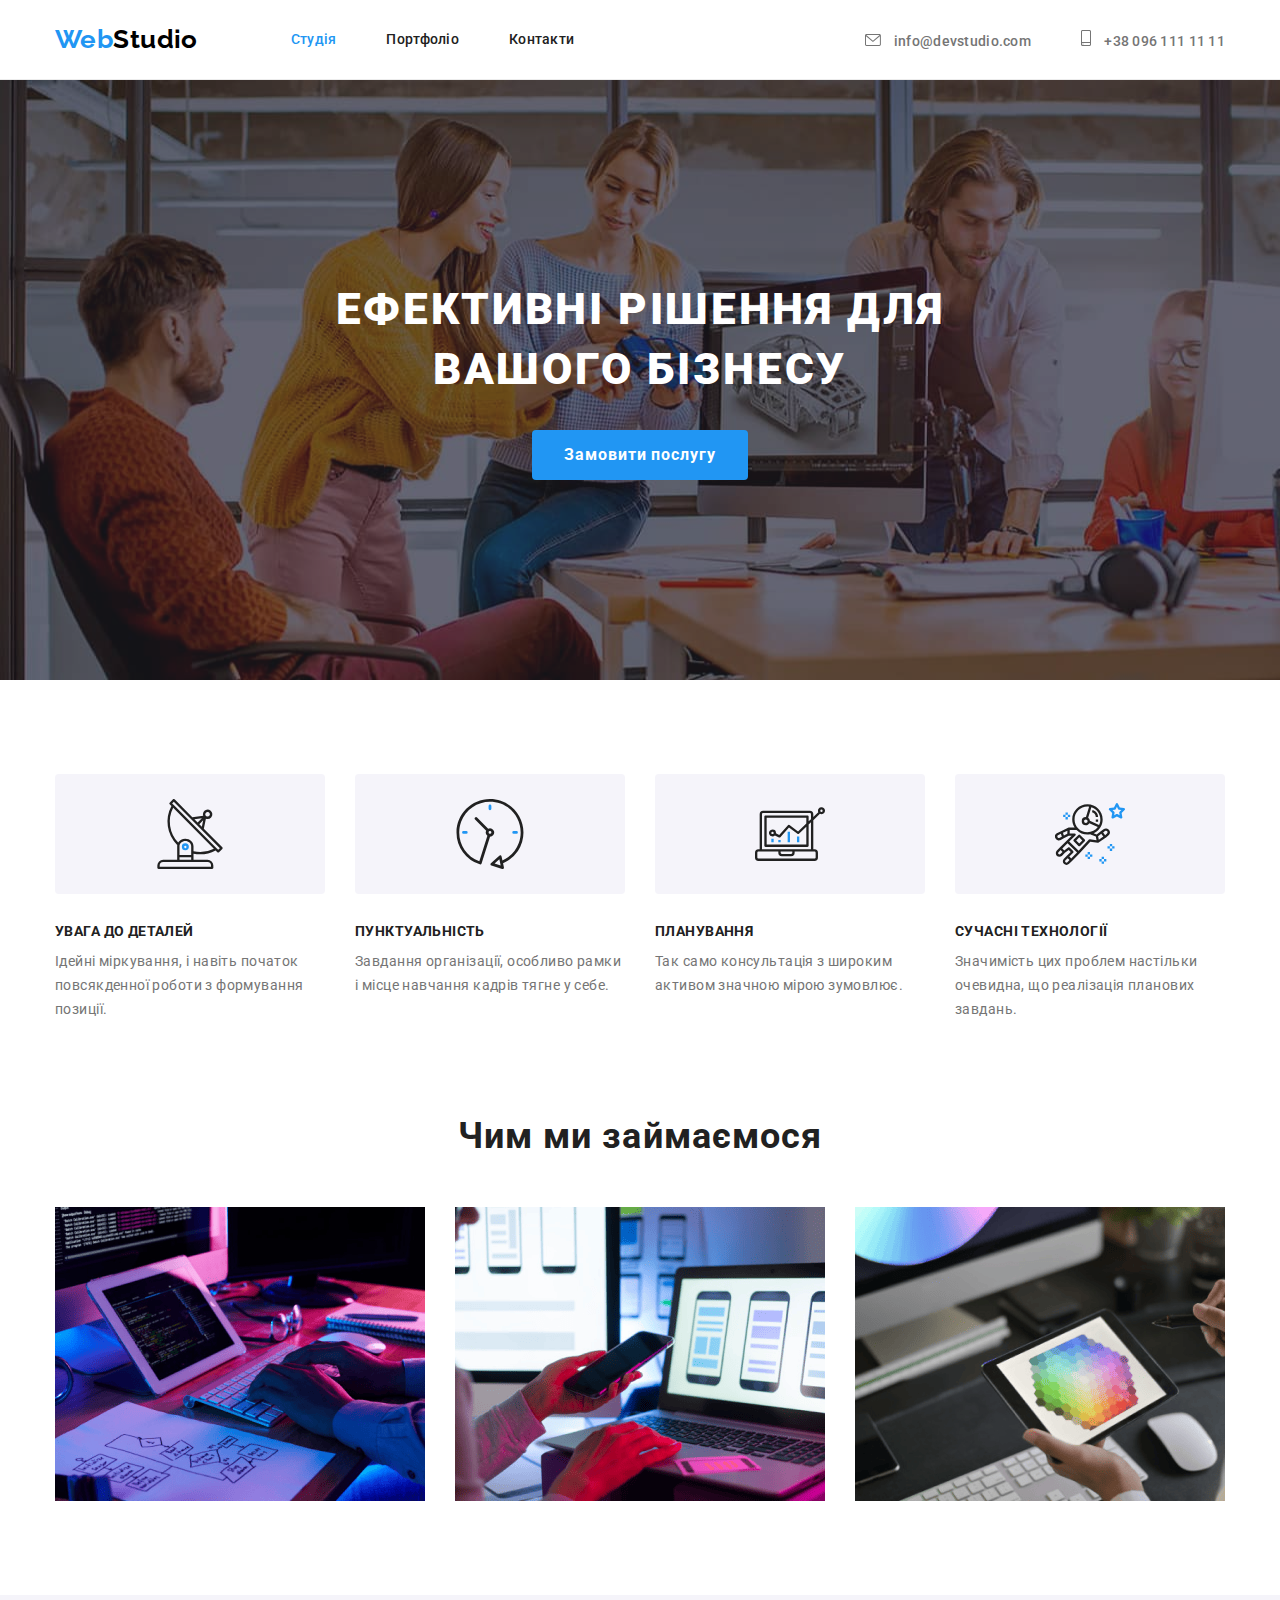
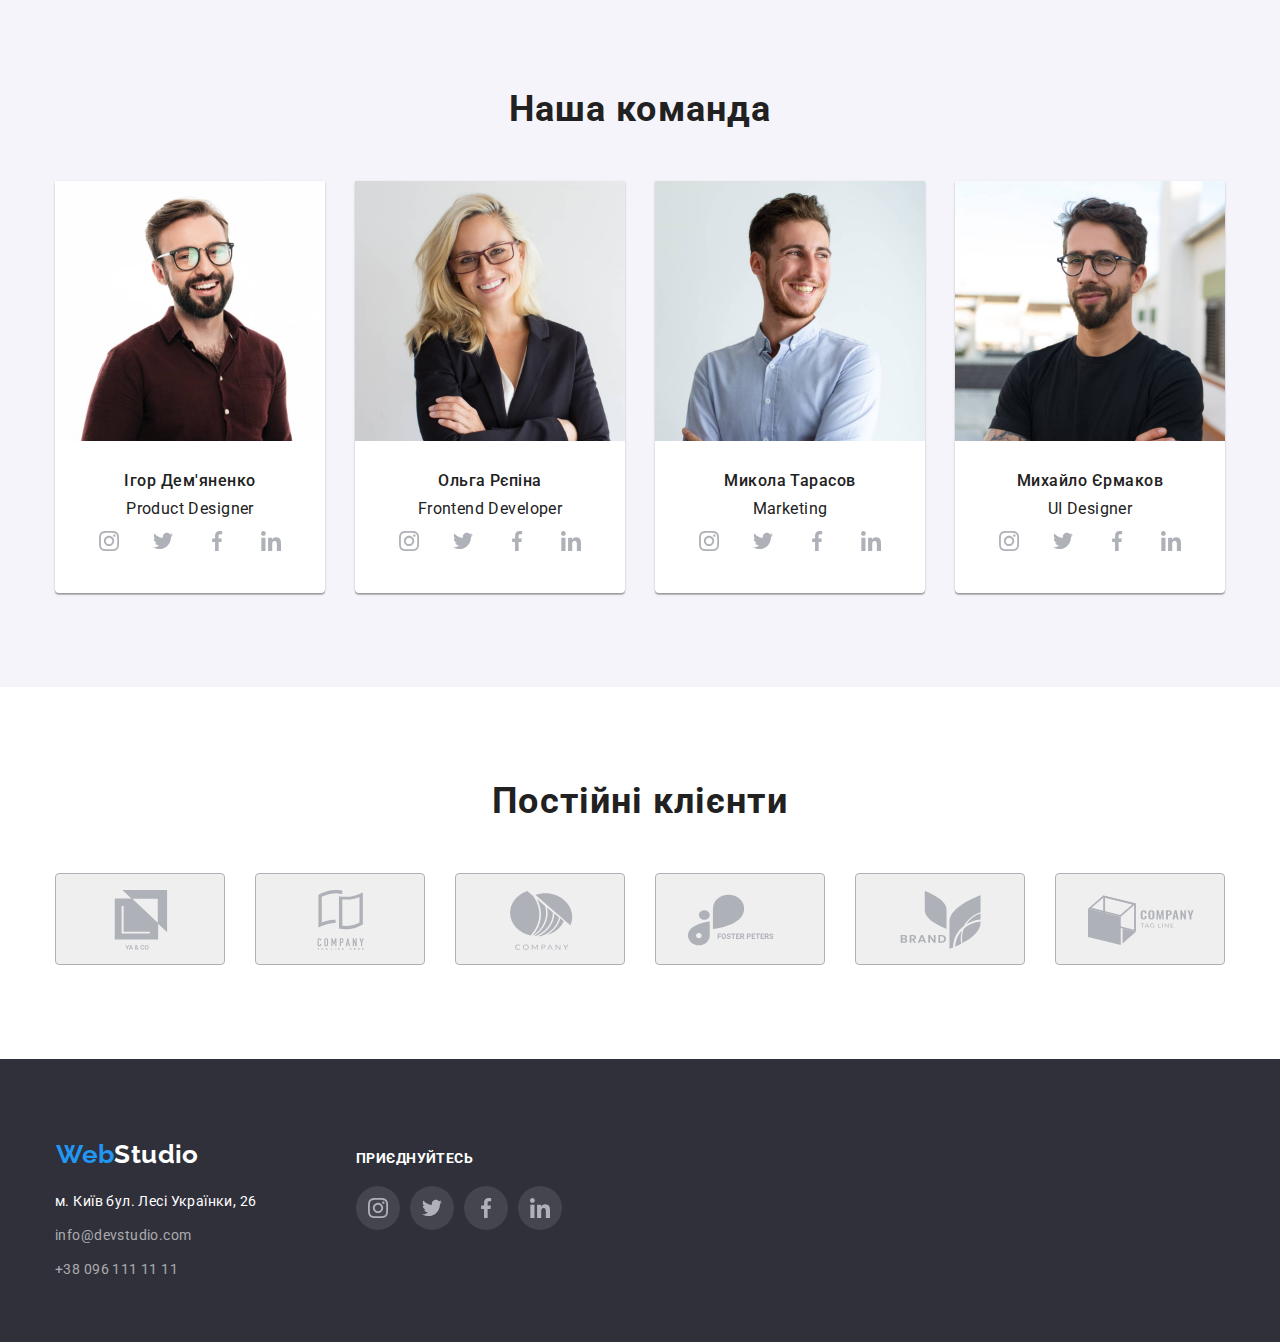
==== index.html @ a65ffd53 "gotovo)" ====
<!DOCTYPE html>
<html lang="uk">
  <head>
    <meta charset="UTF-8" />
    <meta http-equiv="X-UA-Compatible" content="IE=edge" />
    <meta name="viewport" content="width=device-width, initial-scale=1.0" />
    <title>WebStudio</title>
    <link
      rel="stylesheet"
      href="https://cdn.jsdelivr.net/npm/modern-normalize@1.1.0/modern-normalize.css"
    />
    <link rel="preconnect" href="https://fonts.googleapis.com" />
    <link rel="preconnect" href="https://fonts.gstatic.com" crossorigin />
    <link
      href="https://fonts.googleapis.com/css2?family=Raleway:wght@700&family=Roboto:wght@400;500;700;900&display=swap"
      rel="stylesheet"
    />
    <link type="text/css" rel="stylesheet" href="./css/style.css" />
  </head>

  <body>
   
    <header class="header">
<div class="container div-head">
      <nav class="site-nav">
        <a class="logo-head link" href="/index.html"
          ><span class="blue-logo">Web</span>Studio</a
        >
        <ul class="list  head-menu">
          <li class="menu"><a class="site-nav__link current" href="./index.html">Студія</a></li>
          <li class="menu">
            <a class="site-nav__link" href="./portfolio.html">Портфолiо</a>
          </li>
          <li class="menu"><a class="site-nav__link" href="">Контакти</a></li>
        </ul>
         </nav>
        <ul class="list nav-contact">
          <li class="contacts">
            <a class="head-contact" href="mailto:info@devstudio.com"
              > <svg width="16" height="12" class="envelope">
                <use href="./images/symbol-defs.svg#icon-envelope"></use>
              </svg> info@devstudio.com</a
            >
          </li>
          <li class="contacts">
            <a class="head-contact" href="tel:+380961111111"
              > <svg width="10" height="16" class="smartphone">
                <use href="./images/symbol-defs.svg#icon-smartphone"></use>
              </svg> +38 096 111 11 11</a
            >
          </li>
        </ul>
     
      </div>
    </header>
    
    <main>
      <section class="promo">

        <div class="container">
          
        <h1 class="promo-name">
          Ефективні рішення для <br />
          вашого бізнесу
        </h1>
        <button class="promo-button" type="button">Замовити послугу</button>
      </div>

      </section>
      <section class="skills section">
        <div class="container">
        <h2 class="title none-display">Наші переваги</h2>
        <ul class="list skills-item">
          <li class="list-skills icon-antenna">
            
            <h3 class="title skls-ttl">Увага до деталей</h3>
            <p class="skills-txt">
              Ідейні міркування, і навіть початок повсякденної роботи з
              формування позиції.
            </p>
          </li>
          <li class="list-skills icon-clock">
            
            <h3 class="title skls-ttl">Пунктуальність</h3>
            <p class="skills-txt">
              Завдання організації, особливо рамки і місце навчання кадрів тягне
              у себе.
            </p>
          </li>
          <li class="list-skills icon-diagram">
            
            <h3 class="title skls-ttl">Планування</h3>
            <p class="skills-txt">
              Так само консультація з широким активом значною мірою зумовлює.
            </p>
          </li>
          <li class="list-skills icon-astronaut">
            
            <h3 class="title skls-ttl">Сучасні технології</h3>
            <p class="skills-txt">
              Значимість цих проблем настільки очевидна, що реалізація планових
              завдань.
            </p>
          </li>
        </ul>
        </div>
      </section>
      <section class="work  section">
        <div class="container">
        <h2 class="subtitle work-title">Чим ми займаємося</h2>
        <ul class="list work-item">
          <li class="work-img">
            <img
              src="./images/img1.jpg"
              alt="Розмітка коду"
              width="370"
              height="294"
            />
          </li>
          <li class="work-img">
            <img
              src="./images/img2.jpg"
              alt="Дизайн сторінки"
              width="370"
              height="294"
            />
          </li>
          <li class="work-img">
            <img
              src="./images/img3.jpg"
              alt="Візуальне наповненя"
              width="370"
              height="294"
            />
          </li>
        </ul>
        </div>
      </section>
   

    <section class="team  section">
      <div class="container">
      <h2 class="subtitle team-title">Наша команда</h2>
      <ul class="list team-item">
        <li class="team-img">
          <img
            src="./images/photo1.jpg"
            alt="Фото Ігор Дем'яненко"
            width="270"
            height="260"
          />
          <div class="team-title-orient">
          <h3 class="our-team">Ігор Дем'яненко</h3>
          <p lang="en">Product Designer</p>
          <ul class="list social">
            <li class="icon-social">
               <a href="">
              <svg class="social-logo">
              <use href="./images/symbol-defs.svg#icon-instagram"></use>
              </svg></a>
            </li>
            <li class="icon-social">
               <a href="">
              <svg class="social-logo">
                <use href="./images/symbol-defs.svg#icon-twitter"></use>
              </svg></a>
            </li>
            <li class="icon-social">
               <a href="">
              <svg class="social-logo">
                <use href="./images/symbol-defs.svg#icon-facebook"></use>
              </svg></a>
            </li>
            <li class="icon-social">
               <a href="">
              <svg class="social-logo">
                <use href="./images/symbol-defs.svg#icon-linkedin"></use>
              </svg></a>
            </li>
          </ul>
          </div>
          
        </li>
        <li class="team-img">
          <img
            src="./images/photo2.jpg"
            alt="Фото Ольга Рєпіна"
            width="270"
            height="260"
          />
          <div class="team-title-orient">
          <h3 class="our-team">Ольга Рєпіна</h3>
          <p lang="en">Frontend Developer</p>
          <ul class="list social">
            <li class="icon-social">
               <a href="">
              <svg class="social-logo">
              <use href="./images/symbol-defs.svg#icon-instagram"></use>
              </svg></a>
            </li>
            <li class="icon-social">
               <a href="">
              <svg class="social-logo">
                <use href="./images/symbol-defs.svg#icon-twitter"></use>
              </svg></a>
            </li>
            <li class="icon-social">
               <a href="">
              <svg class="social-logo">
                <use href="./images/symbol-defs.svg#icon-facebook"></use>
              </svg></a>
            </li>
            <li class="icon-social">
               <a href="">
              <svg class="social-logo">
                <use href="./images/symbol-defs.svg#icon-linkedin"></use>
              </svg></a>
            </li>
          </ul>
          </div>
        </li>
        <li class="team-img">
          <img
            src="./images/photo3.jpg"
            alt="Фото Микола Тарасов"
            width="270"
            height="260"
          />
          <div class="team-title-orient">
          <h3 class="our-team">Микола Тарасов</h3>
          <p lang="en">Marketing</p>
          <ul class="list social">
            <li class="icon-social">
              <a href="">
              <svg class="social-logo">
              <use href="./images/symbol-defs.svg#icon-instagram"></use>
            
              </svg>
              </a>
            </li>
            <li class="icon-social">
              <a href="">
              <svg class="social-logo">
                <use href="./images/symbol-defs.svg#icon-twitter"></use>
              </svg>
              </a>
            </li>
            <li class="icon-social">
              <a href="">
              <svg class="social-logo">
                <use href="./images/symbol-defs.svg#icon-facebook"></use>
              </svg>
              </a>
            </li>
            <li class="icon-social">
              <a href="">
              <svg class="social-logo">
                <use href="./images/symbol-defs.svg#icon-linkedin"></use>
              </svg>
              </a>
            </li>
          </ul>
          </div>
        </li>
        <li class="team-img">
          <img
            src="./images/photo4.jpg"
            alt="Фото Михайло Єрмаков"
            width="270"
            height="260"
          />
          <div class="team-title-orient">
          <h3 class="our-team">Михайло Єрмаков</h3>
          <p lang="en">UI Designer</p>
          <ul class="list social">
            <li class="icon-social">
               <a href="">
              <svg class="social-logo">
              <use href="./images/symbol-defs.svg#icon-instagram"></use>
              </svg></a>
            </li>
            <li class="icon-social">
               <a href="">
              <svg class="social-logo">
                <use href="./images/symbol-defs.svg#icon-twitter"></use>
              </svg></a>
            </li>
            <li class="icon-social">
               <a href="">
              <svg class="social-logo">
                <use href="./images/symbol-defs.svg#icon-facebook"></use>
              </svg>
            </li>
            <li class="icon-social">
               <a href="">
              <svg class="social-logo">
                <use href="./images/symbol-defs.svg#icon-linkedin"></use>
              </svg>
              </a>
            </li>
          </ul>
          </div>
        </li>
      </ul>
      </div>
       </section>
       <section class="section clients">
        <div class="container">
        <h2 class="subtitle team-title">Постійні клієнти</h2>
      <ul class="list clients-list">
        
        <li class="item"> 
          <a href="" class="link link-clients">
          <button class="button-clients">
            <svg class="button-icon" width="41px" height="46px">
              <use href="./images/symbol-defs.svg#icon-Union">

              </svg>
            </button>
          </use>
          </a>
        </li>
        <li class="item"> 
          <a href="" class="link link-clients">
          <button class="button-clients">
            <svg class="button-icon"> 
               <use href="./images/symbol-defs.svg#icon-company">

               </svg>
              </button>
            </use>
            </a>
          </li>
        <li class="item"> 
          <a href="" class="link link-clients">
          <button class="button-clients">
            <svg class="button-icon"> 
               <use href="./images/symbol-defs.svg#icon-company3">

               </svg>
              </button>
            </use>
            </a>
          </li>
        <li class="item"> 
          <a href="" class="link link-clients">
          <button class="button-clients">
            <svg class="button-icon"> 
               <use href="./images/symbol-defs.svg#icon-foster">

               </svg>
              </button>
            </use>
            </a>
          </li>
        <li class="item"> 
          <a href="" class="link link-clients">
          <button class="button-clients">
            <svg class="button-icon">  
              <use href="./images/symbol-defs.svg#icon-brand">

              </svg>
            </button>
          </use>
          </a>
        </li>
        <li class="item"> 
          <a href="" class="link link-clients">
           <button class="button-clients">
            <svg class="button-icon">
              <use href="./images/symbol-defs.svg#icon-tegline">

              </svg>
            </button>
          </use>
          </a>
        </li>
      </ul>
      </div>
      </section>
      
   
    </main>
    <footer class="foot">
      <div class="container">
      
      <address class="address">
        <a class="logo-foot link" href="/index.html"
        ><span class="blue-logo">Web</span>Studio</a
      >
        <ul class="list address-list">
          <li class="address-item">
            <a
              class="map link"
              href="https://goo.gl/maps/8eCghQY2oybn2GDY6"
              target="_blank"
              rel="noopener noreferrer nofollow"
              >м. Київ бул. Лесі Українки, 26
            </a>
          </li>
          <li class="address-item">
            <a class="foot-contact link" href="mailto:info@devstudio.com"
              >info@devstudio.com</a
            >
          </li>
          <li class="address-item">
            <a class="foot-contact link" href="tel:+380961111111"
              >+38 096 111 11 11</a
            >
          </li>
        </ul>
      </address> 
      <section class="sing-section">
      <h3 class="singin">Приєднуйтесь</h3>
      <ul class="list singin-list">
        <li class="singin-logo">
          <a href="">
          <svg class="singin-icon">
          <use href="./images/symbol-defs.svg#icon-instagram">

          </use>
        </svg>
          </a>
      </li>
        <li class="singin-logo">
          <a href="">
          <svg class="singin-icon">
          <use href="./images/symbol-defs.svg#icon-twitter">

          </use>
        </svg></a>
      </li>
        <li class="singin-logo">
          <a href="">
          <svg class="singin-icon">
          <use href="./images/symbol-defs.svg#icon-facebook">

          </use>
        </svg></a>
      </li>
        <li class="singin-logo">
          <a href="">
          <svg class="singin-icon">
          <use href="./images/symbol-defs.svg#icon-linkedin">

          </use>
        </svg></a>
      </li>
      </ul>
      </section>
          </div>

    </footer>
  
  </body>
</html>
---- css/style.css ----
:root {
  --primary-font: Roboto, sans-serif;

  --secondary-font: "raleway", sans-serif;

  --main-bgcolor: #ffffff;

  --bgcolor: #2f303a;

  --hcolor: #212121;

  --pcolor: #757575;

  --blue: #2196f3;

  --ourbgcolor: #f5f4fa;
}
html {
  box-sizing: border-box;
}
h1,
h2,
h3,
h4,
h5,
h6,
p {
  margin: 0;
}

ul,
ol {
  margin: 0;
  padding: 0;
}
img {
  display: block;
  max-width: 100%;
}
.none-display {
  position: absolute;
  white-space: nowrap;
  width: 1px;
  height: 1px;
  overflow: hidden;
  border: 0;
  padding: 0;
  clip: rect(0 0 0 0);
  clip-path: inset(50%);
  margin: -1px;
}
.list {
  list-style: none;
  /* margin: 0px; */
}
.link,
.site-nav__link,
.head-contact {
  text-decoration: none;
}

.button,
.promo-button {
  cursor: pointer;
}

body {
  background-color: var(--main-bgcolor);
  color: var(--pcolor);
  font-family: var(--primary-font);
  letter-spacing: 0.03em;
  font-size: 14px;
}
.container {
  text-align: center;
  /* outline: #2196f3 dashed; */
  width: 1200px;
  padding: 0 15px;
  margin: 0 auto;
}
.section {
  padding-top: 94px;
  padding-bottom: 94px;
}

/* /* header style  */

.site-nav,
.head-menu,
.header,
.nav-contact,
.div-head {
  display: flex;
}

.header {
  border-bottom: 1px solid #ececec;

  padding-top: 24px;
  padding-bottom: 24px;
}
.site-nav {
  justify-content: space-between;
}
.menu:not(:last-child),
.contacts:not(:last-child) {
  margin-right: 50px;
}

.div-head {
  justify-content: space-between;
  align-items: center;
}
.head-menu {
  align-items: center;
  margin-left: 93px;
}
.head-contact {
  color: var(--pcolor);
}
.site-nav__link {
  color: rgb(255, 255, 255);
}
.logo-head {
  color: #000000;
}
.logo-foot {
  color: #ffffff;
}
.logo-foot,
.logo-head {
  font-family: var(--secondary-font);
  font-style: normal;
  font-weight: 700;
  font-size: 26px;
  line-height: 1.2;
}
.blue-logo {
  color: var(--blue);
}

.site-nav a:hover,
.foot a:hover,
.nav-contact a:hover,
.site-nav a:focus,
.foot a:focus,
.nav-contact a:focus {
  color: var(--blue);
}
.site-nav__link,
.head-contact {
  font-weight: 500;
  letter-spacing: 0.02em;
}
.site-nav__link {
  line-height: 1.14;
}
.head-contact {
  line-height: 1.14;
}
.site-nav__link,
.title,
.card-name {
  color: var(--hcolor);
  font-size: 14px;
}
.current {
  color: var(--blue);
}
.envelope,
.smartphone {
  fill: var(--pcolor);
  margin-right: 10px;
}
.nav-contact {
  align-items: baseline;
}
.head-contact:hover .envelope,
.head-contact:focus .envelope,
.head-contact:hover .smartphone,
.head-contact:focus .smartphone {
  fill: var(--blue);
}

/* section promo */

.promo {
  display: flex;
  flex-direction: column;
  align-items: center;
  padding-top: 200px;
  padding-bottom: 200px;

  background-image: url(../images/Overlay.svg), url(../images/bg-Img.jpg);
  background-size: cover;
}
.promo,
.foot {
  background-color: var(--bgcolor);
}
.promo-name {
  margin-bottom: 30px;

  font-weight: 900;
  font-size: 44px;
  line-height: 1.36;
  text-align: center;

  text-transform: uppercase;
  color: #ffffff;
}
.promo-button {
  align-items: center;
  padding: 10px 32px;

  border-radius: 4px;
  border: 0cm;
  color: var(--main-bgcolor);
  background-color: var(--blue);
  font-family: inherit;
  font-weight: 700;
  line-height: 1.88;
}

.promo-name,
.promo-button {
  letter-spacing: 0.06em;
}

.promo-button:hover,
.promo-button:focus {
  background-color: #188ce8;
}

/* skills section */

.skills-item {
  display: flex;
  flex-wrap: wrap;
  gap: 30px;
}
.list-skills {
  flex-basis: calc((100% - 90px) / 4);
}
.list-skills::before {
  content: "";
  display: block;
  height: 120px;
  border-radius: 4px;
  background-color: #f5f4fa;
  background-repeat: no-repeat;
  background-position: center;
}
.icon-antenna::before {
  background-image: url(../images/SVG/antenna.svg);
}
.icon-clock::before {
  background-image: url(../images/SVG/clock.svg);
}
.icon-diagram::before {
  background-image: url(../images/SVG/diagram.svg);
}
.icon-astronaut::before {
  background-image: url(../images/SVG/astronaut.svg);
}
.skls-ttl {
  margin-top: 30px;
  margin-bottom: 10px;
}
.skls-ttl,
.skills-txt {
  text-align: left;
}
.skills-txt {
  line-height: 1.71;
}

/* work section  */

.work {
  padding-top: 0px;
  margin: 0;
}
.work-item {
  display: flex;
  justify-content: space-between;
  row-gap: 30px;
}
.work-title {
  margin-bottom: 50px;
}

/* team section */

.team {
  background-color: var(--ourbgcolor);
  color: var(--hcolor);
  font-size: 16px;
}
.team-item {
  display: flex;
  flex-wrap: wrap;
  gap: 30px;
}
.team-title {
  margin-bottom: 50px;
}
.team-img {
  flex-basis: calc((100% - 90px) / 4);

  background-color: #ffffff;
  box-shadow: 0px 1px 3px rgba(0, 0, 0, 0.12), 0px 1px 1px rgba(0, 0, 0, 0.14),
    0px 2px 1px rgba(0, 0, 0, 0.2);
  border-radius: 0px 0px 4px 4px;
}

.team-title-orient {
  padding-top: 30px;
  padding-bottom: 30px;
}
.our-team {
  font-weight: 500;
  font-size: 16px;
  line-height: 19px;
  letter-spacing: 0.03em;

  margin-bottom: 10px;
}

[lang="en"] {
  font-size: 16px;
  line-height: 1.18;
}

.title {
  line-height: 1.14;
  text-transform: uppercase;
}
.social {
  display: flex;
  margin-left: 32px;
  margin-right: 32px;
}
.icon-social {
  width: 44px;
  height: 44px;
 
  flex-basis: calc((100% - 30px) / 4);
}
.icon-social:not(:last-child) {
  margin-right: 10px;
}
.social-logo {
  fill: #afb1b8;
  margin: 12px 12px;
  width: 20px;
  height: 20px;
}
.social-logo:hover,
.social-logo:focus {
  fill: var(--blue);
}
/* clients section */

.clients-list {
  display: flex;
  gap: 30px;
}

.clients-list .item {
  flex-basis: calc((100%-150px) / 6);
}
.button-clients {
  width: 170px;
  border: 1px solid rgba(175, 177, 184, 1);

  width: 170px;
  height: 92px;
  border: 1px solid #afb1b8;
  border-radius: 4px;
  padding: 16px 32px;
  cursor: pointer;
}
.button-clients:hover,
.button-clients:focus {
  border: 1px solid rgba(33, 150, 243, 1);
}
.button-icon {
  width: 106px;
  height: 60px;
  fill: #afb1b8;
}
.button-icon:hover,
.button-icon:focus {
  fill: var(--blue);
}
/* filter portfolio */
.filter {
  display: flex;
  justify-content: center;

  margin: auto;
  margin-bottom: 50px;
}

.button {
  color: var(--hcolor);
  background-color: var(--ourbgcolor);
  font-weight: 500;
  font-family: var(--primary-font);
  line-height: 1.62;
  border: 0;
  border-radius: 4px;
  padding: 6px 22px;
}
.filter-button:not(:last-child) {
  margin-right: 8px;
}

.title,
.card-name {
  font-weight: 700;
}
.card-name {
  font-size: 18px;
  line-height: 2;
  letter-spacing: 0.06em;
  text-align: left;
}
.button,
.description,
.promo-button {
  font-size: 16px;
}
.description {
  line-height: 1.88;
  text-align: left;
  margin-top: 4px;
}
.main-portlio {
  margin-bottom: 94px;
}
.subtitle {
  color: var(--hcolor);
  font-size: 36px;
  line-height: 1.16;
  font-weight: 700;
  letter-spacing: 0.03em;
}

.cards-link,
.image  {
  display: block;
}

.cards-link:hover,
.cards-link:focus {
 
  box-shadow: 1px 4px 6px 0px rgba(0, 0, 0, 0.16);

box-shadow: 0px 4px 4px 0px rgba(0, 0, 0, 0.06);

box-shadow: 0px 1px 1px 0px rgba(0, 0, 0, 0.12);


}
.cards {
  display: flex;

  flex-wrap: wrap;
  gap: 30px;
}

.cards-product {
  flex-basis: calc((100% - 60px) / 3);
}
.card-orient {
  padding: 20px 24px;
  border-left: 1px solid rgba(238, 238, 238, 1);
  border-right: 1px solid rgba(238, 238, 238, 1);
  border-bottom: 1px solid rgba(238, 238, 238, 1);
}

.button:hover,
.button:focus {
  color: var(--main-bgcolor);
  background-color: var(--blue);
  box-shadow: 0px 3px 1px rgba(0, 0, 0, 0.1), 0px 1px 2px rgba(0, 0, 0, 0.08),
    0px 2px 2px rgba(0, 0, 0, 0.12);
  border-radius: 4px;
}

/* footer section */
.foot {
  
  
  padding-top: 60px;
  padding-bottom: 60px;
}
.logo-foot {
  display: block;
  width: 145px;
  margin-bottom: 20px;
}

.foot-contact {
  color: rgba(255, 255, 255, 0.6);
  line-height: 1.71;
}
.address {
  font-style: normal;
  padding-top: 20px;
}
.address-list {
  display: flex;
  align-items: flex-start;
  flex-direction: column;
  flex-direction: column;
  flex-direction: column;
  width: 231px;
}
.address-item:not(:last-child) {
  margin-bottom: 10px;
}
.map {
  color: rgb(255, 255, 255);
  line-height: 1.71;
}
.singin {
  margin-bottom: 20px;


  color: var(--main-bgcolor);
  text-transform: uppercase;
  font-size: 14px;
}
.sing-section {
 margin-left: 70px;
  width: 80px;
}

.singin-list {
  display: flex;
 
}
.singin-logo {
  width: 44px;
  height: 44px;


 border-radius: 50%;
 background-color: rgba(255, 255, 255, 0.1);

  flex-basis: calc((100% - 30px) / 4);
}
.singin-logo:not(:last-child) {
  margin-right: 10px;
}
.singin-icon {
  fill: #afb1b8;
  margin: 12px 12px;
  width: 20px;
  height: 20px;
}
.singin-icon:hover,
.singin-icon:focus {
  fill: var(--blue);
}
.foot .container {
  display: flex;
  align-items: baseline;
}
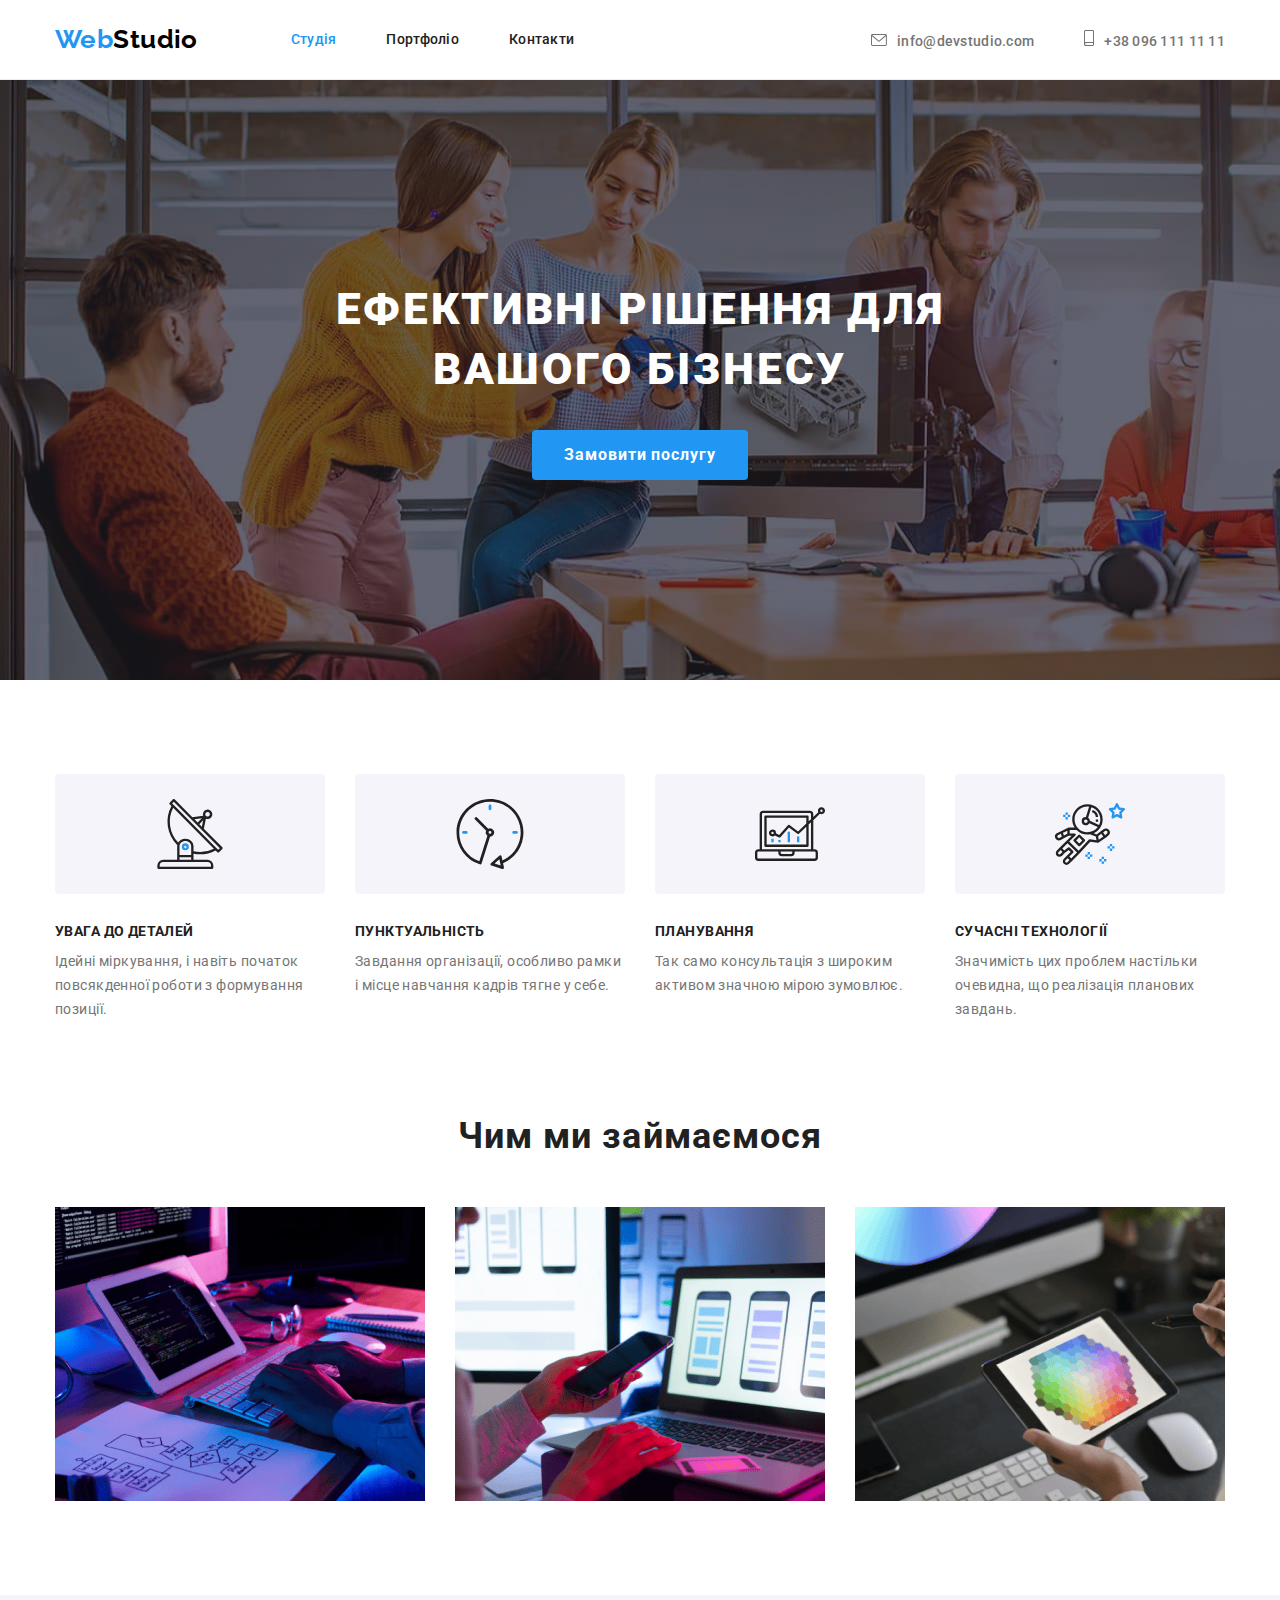
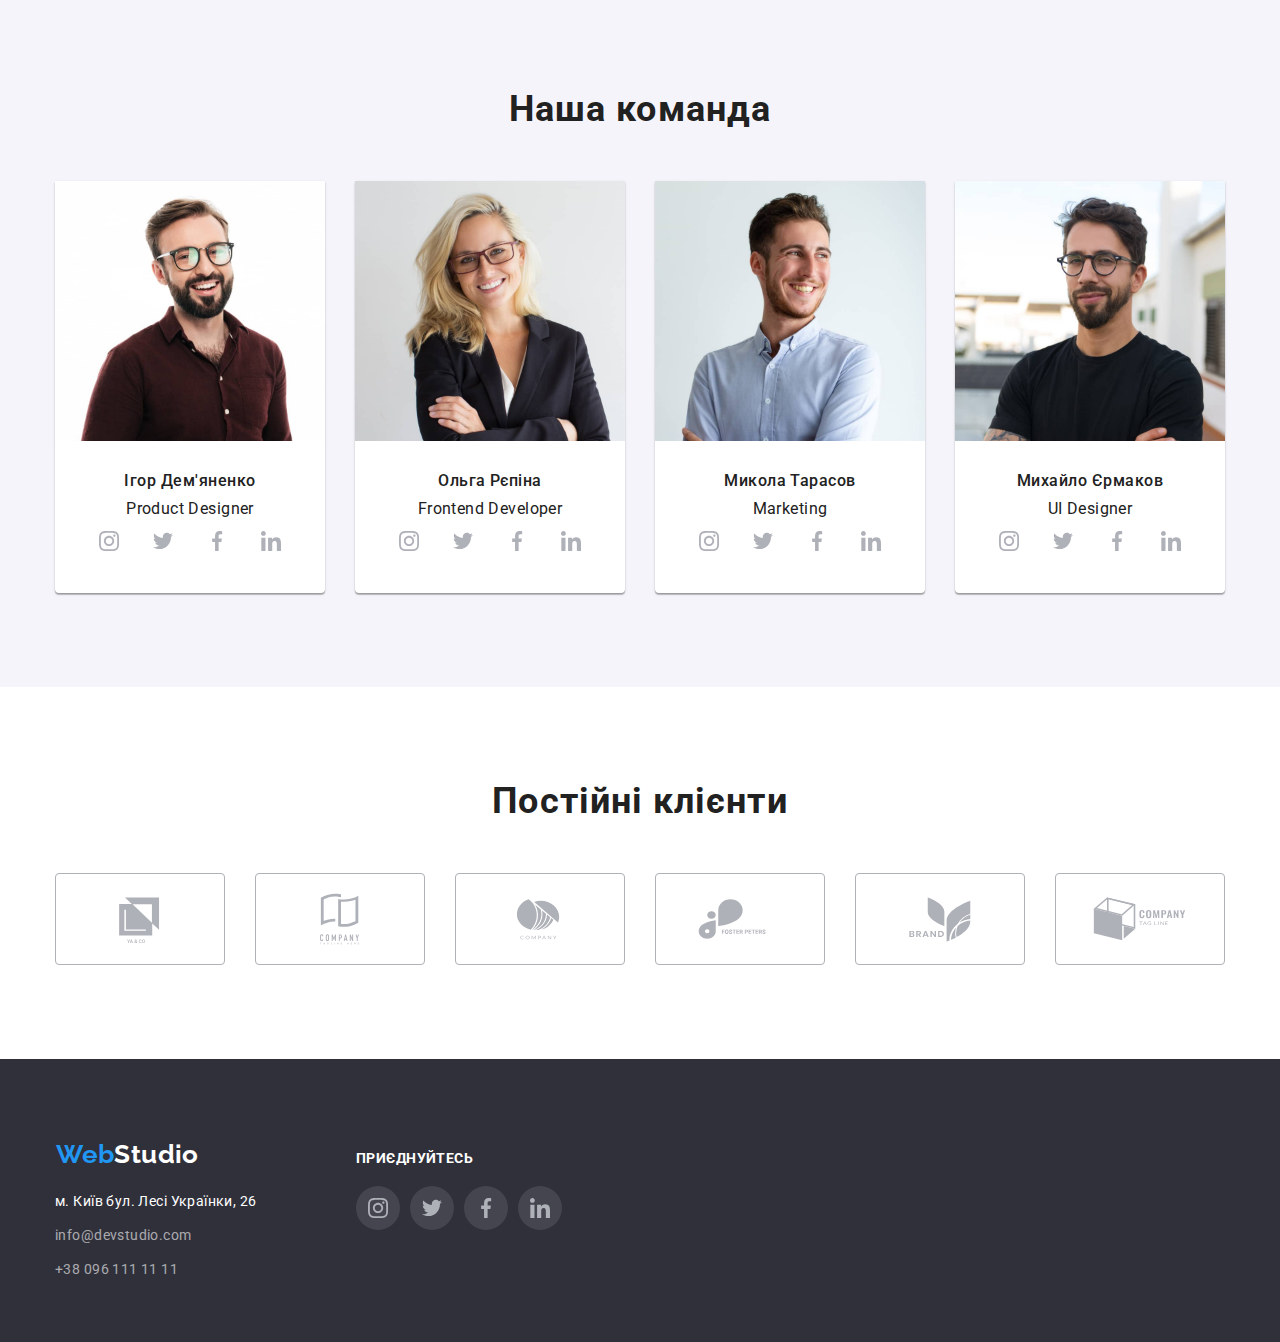
==== commit 9cf36e52: "fixed many problem" ====
--- a/index.html
+++ b/index.html
@@ -154,26 +154,30 @@
           <p lang="en">Product Designer</p>
           <ul class="list social">
             <li class="icon-social">
-               <a href="">
-              <svg class="social-logo">
+               <a href="" class="link-social">
+              <svg class="social-logo" width="20"
+                  height="20">
               <use href="./images/symbol-defs.svg#icon-instagram"></use>
               </svg></a>
             </li>
             <li class="icon-social">
-               <a href="">
-              <svg class="social-logo">
+               <a href="" class="link-social">
+              <svg class="social-logo"  width="20"
+                  height="20">
                 <use href="./images/symbol-defs.svg#icon-twitter"></use>
               </svg></a>
             </li>
             <li class="icon-social">
-               <a href="">
-              <svg class="social-logo">
+               <a href="" class="link-social">
+              <svg class="social-logo"  width="20"
+                  height="20">
                 <use href="./images/symbol-defs.svg#icon-facebook"></use>
               </svg></a>
             </li>
             <li class="icon-social">
-               <a href="">
-              <svg class="social-logo">
+               <a href="" class="link-social">
+              <svg class="social-logo"  width="20"
+                  height="20">
                 <use href="./images/symbol-defs.svg#icon-linkedin"></use>
               </svg></a>
             </li>
@@ -193,26 +197,30 @@
           <p lang="en">Frontend Developer</p>
           <ul class="list social">
             <li class="icon-social">
-               <a href="">
-              <svg class="social-logo">
+               <a href="" class="link-social">
+              <svg class="social-logo"  width="20"
+                  height="20">
               <use href="./images/symbol-defs.svg#icon-instagram"></use>
               </svg></a>
             </li>
             <li class="icon-social">
-               <a href="">
-              <svg class="social-logo">
+               <a href="" class="link-social">
+              <svg class="social-logo"  width="20"
+                  height="20">
                 <use href="./images/symbol-defs.svg#icon-twitter"></use>
               </svg></a>
             </li>
             <li class="icon-social">
-               <a href="">
-              <svg class="social-logo">
+               <a href="" class="link-social">
+              <svg class="social-logo"  width="20"
+                  height="20">
                 <use href="./images/symbol-defs.svg#icon-facebook"></use>
               </svg></a>
             </li>
             <li class="icon-social">
-               <a href="">
-              <svg class="social-logo">
+               <a href="" class="link-social">
+              <svg class="social-logo"  width="20"
+                  height="20">
                 <use href="./images/symbol-defs.svg#icon-linkedin"></use>
               </svg></a>
             </li>
@@ -231,30 +239,34 @@
           <p lang="en">Marketing</p>
           <ul class="list social">
             <li class="icon-social">
-              <a href="">
-              <svg class="social-logo">
+              <a href="" class="link-social">
+              <svg class="social-logo"  width="20"
+                  height="20">
               <use href="./images/symbol-defs.svg#icon-instagram"></use>
             
               </svg>
               </a>
             </li>
             <li class="icon-social">
-              <a href="">
-              <svg class="social-logo">
+              <a href="" class="link-social">
+              <svg class="social-logo"  width="20"
+                  height="20">
                 <use href="./images/symbol-defs.svg#icon-twitter"></use>
               </svg>
               </a>
             </li>
             <li class="icon-social">
-              <a href="">
-              <svg class="social-logo">
+              <a href="" class="link-social">
+              <svg class="social-logo"  width="20"
+                  height="20">
                 <use href="./images/symbol-defs.svg#icon-facebook"></use>
               </svg>
               </a>
             </li>
             <li class="icon-social">
-              <a href="">
-              <svg class="social-logo">
+              <a href="" class="link-social">
+              <svg class="social-logo"  width="20"
+                  height="20">
                 <use href="./images/symbol-defs.svg#icon-linkedin"></use>
               </svg>
               </a>
@@ -274,26 +286,31 @@
           <p lang="en">UI Designer</p>
           <ul class="list social">
             <li class="icon-social">
-               <a href="">
-              <svg class="social-logo">
+               <a href="" class="link-social">
+              <svg class="social-logo"  width="20"
+                  height="20">
               <use href="./images/symbol-defs.svg#icon-instagram"></use>
               </svg></a>
             </li>
             <li class="icon-social">
-               <a href="">
-              <svg class="social-logo">
+               <a href="" class="link-social">
+              <svg class="social-logo"  width="20"
+                  height="20">
                 <use href="./images/symbol-defs.svg#icon-twitter"></use>
               </svg></a>
             </li>
             <li class="icon-social">
-               <a href="">
-              <svg class="social-logo">
+               <a href="" class="link-social">
+              <svg class="social-logo"  width="20"
+                  height="20">
                 <use href="./images/symbol-defs.svg#icon-facebook"></use>
               </svg>
-            </li>
-            <li class="icon-social">
-               <a href="">
-              <svg class="social-logo">
+              </a>
+            </li>
+            <li class="icon-social">
+               <a href="" class="link-social">
+              <svg class="social-logo"  width="20"
+                  height="20">
                 <use href="./images/symbol-defs.svg#icon-linkedin"></use>
               </svg>
               </a>
@@ -311,67 +328,56 @@
         
         <li class="item"> 
           <a href="" class="link link-clients">
-          <button class="button-clients">
-            <svg class="button-icon" width="41px" height="46px">
+          
+            <svg class="clients-icon" width="106" height="60">
               <use href="./images/symbol-defs.svg#icon-Union">
 
               </svg>
-            </button>
           </use>
           </a>
         </li>
         <li class="item"> 
           <a href="" class="link link-clients">
-          <button class="button-clients">
-            <svg class="button-icon"> 
+            <svg class="clients-icon" width="106" height="60"> 
                <use href="./images/symbol-defs.svg#icon-company">
 
                </svg>
-              </button>
             </use>
             </a>
           </li>
         <li class="item"> 
           <a href="" class="link link-clients">
-          <button class="button-clients">
-            <svg class="button-icon"> 
+            <svg class="clients-icon" width="106" height="60"> 
                <use href="./images/symbol-defs.svg#icon-company3">
 
                </svg>
-              </button>
             </use>
             </a>
           </li>
         <li class="item"> 
           <a href="" class="link link-clients">
-          <button class="button-clients">
-            <svg class="button-icon"> 
+            <svg class="clients-icon" width="106" height="60"> 
                <use href="./images/symbol-defs.svg#icon-foster">
 
                </svg>
-              </button>
             </use>
             </a>
           </li>
         <li class="item"> 
           <a href="" class="link link-clients">
-          <button class="button-clients">
-            <svg class="button-icon">  
+            <svg class="clients-icon" width="106" height="60">  
               <use href="./images/symbol-defs.svg#icon-brand">
 
               </svg>
-            </button>
           </use>
           </a>
         </li>
         <li class="item"> 
           <a href="" class="link link-clients">
-           <button class="button-clients">
-            <svg class="button-icon">
+            <svg class="clients-icon" width="106" height="60">
               <use href="./images/symbol-defs.svg#icon-tegline">
 
               </svg>
-            </button>
           </use>
           </a>
         </li>
@@ -414,8 +420,8 @@
       <h3 class="singin">Приєднуйтесь</h3>
       <ul class="list singin-list">
         <li class="singin-logo">
-          <a href="">
-          <svg class="singin-icon">
+          <a href="" class="singin-link">
+          <svg class="singin-icon" width="20" height="20">
           <use href="./images/symbol-defs.svg#icon-instagram">
 
           </use>
@@ -423,24 +429,24 @@
           </a>
       </li>
         <li class="singin-logo">
-          <a href="">
-          <svg class="singin-icon">
+          <a href="" class="singin-link">
+          <svg class="singin-icon" width="20" height="20">
           <use href="./images/symbol-defs.svg#icon-twitter">
 
           </use>
         </svg></a>
       </li>
         <li class="singin-logo">
-          <a href="">
-          <svg class="singin-icon">
+          <a href="" class="singin-link">
+          <svg class="singin-icon" width="20" height="20">
           <use href="./images/symbol-defs.svg#icon-facebook">
 
           </use>
         </svg></a>
       </li>
         <li class="singin-logo">
-          <a href="">
-          <svg class="singin-icon">
+          <a href="" class="singin-link">
+          <svg class="singin-icon" width="20" height="20">
           <use href="./images/symbol-defs.svg#icon-linkedin">
 
           </use>
--- a/css/style.css
+++ b/css/style.css
@@ -11,7 +11,7 @@
 
   --pcolor: #757575;
 
-  --blue: #2196f3;
+  --accent-color: #2196f3;
 
   --ourbgcolor: #f5f4fa;
 }
@@ -116,6 +116,8 @@
   margin-left: 93px;
 }
 .head-contact {
+  display: flex;
+  align-items: baseline;
   color: var(--pcolor);
 }
 .site-nav__link {
@@ -136,7 +138,7 @@
   line-height: 1.2;
 }
 .blue-logo {
-  color: var(--blue);
+  color: var(--accent-color);
 }
 
 .site-nav a:hover,
@@ -145,7 +147,7 @@
 .site-nav a:focus,
 .foot a:focus,
 .nav-contact a:focus {
-  color: var(--blue);
+  color: var(--accent-color);
 }
 .site-nav__link,
 .head-contact {
@@ -165,7 +167,7 @@
   font-size: 14px;
 }
 .current {
-  color: var(--blue);
+  color: var(--accent-color);
 }
 .envelope,
 .smartphone {
@@ -173,26 +175,34 @@
   margin-right: 10px;
 }
 .nav-contact {
+  
   align-items: baseline;
 }
 .head-contact:hover .envelope,
 .head-contact:focus .envelope,
 .head-contact:hover .smartphone,
 .head-contact:focus .smartphone {
-  fill: var(--blue);
+  fill: var(--accent-color);
 }
 
 /* section promo */
 
 .promo {
-  display: flex;
-  flex-direction: column;
-  align-items: center;
+  max-width: 1600px;
+  margin: 0 auto;
   padding-top: 200px;
   padding-bottom: 200px;
 
-  background-image: url(../images/Overlay.svg), url(../images/bg-Img.jpg);
+  background-image: linear-gradient(
+      to right,
+      rgba(47, 48, 58, 0.4),
+      rgba(47, 48, 58, 0.4)
+    ),
+    url(../images/bg-Img.jpg);
+
   background-size: cover;
+  background-repeat: no-repeat;
+  align-items: center;
 }
 .promo,
 .foot {
@@ -216,7 +226,7 @@
   border-radius: 4px;
   border: 0cm;
   color: var(--main-bgcolor);
-  background-color: var(--blue);
+  background-color: var(--accent-color);
   font-family: inherit;
   font-weight: 700;
   line-height: 1.88;
@@ -341,11 +351,17 @@
   margin-left: 32px;
   margin-right: 32px;
 }
-.icon-social {
+/* .icon-social {
   width: 44px;
   height: 44px;
- 
-  flex-basis: calc((100% - 30px) / 4);
+
+} */
+.link-social {
+  display: flex;
+  width: 44px;
+  height: 44px;
+  border-radius: 50%;
+  background-color: var(--main-bgcolor);
 }
 .icon-social:not(:last-child) {
   margin-right: 10px;
@@ -353,12 +369,14 @@
 .social-logo {
   fill: #afb1b8;
   margin: 12px 12px;
-  width: 20px;
-  height: 20px;
-}
-.social-logo:hover,
-.social-logo:focus {
-  fill: var(--blue);
+}
+.link-social:hover,
+.link-social:focus {
+  background-color: var(--accent-color);
+}
+.link-social:hover .social-logo,
+.link-social:focus .social-logo {
+  fill: var(--main-bgcolor);
 }
 /* clients section */
 
@@ -368,31 +386,31 @@
 }
 
 .clients-list .item {
-  flex-basis: calc((100%-150px) / 6);
-}
-.button-clients {
-  width: 170px;
-  border: 1px solid rgba(175, 177, 184, 1);
-
+  flex-basis: calc((100% - 150px) / 6);
+}
+.link-clients {
+  display: flex;
   width: 170px;
   height: 92px;
+  padding: 16px 32px;
+
+  border: 1px solid rgba(175, 177, 184, 1);
   border: 1px solid #afb1b8;
   border-radius: 4px;
-  padding: 16px 32px;
+
   cursor: pointer;
 }
-.button-clients:hover,
-.button-clients:focus {
+.link-clients:hover,
+.link-clients:focus {
   border: 1px solid rgba(33, 150, 243, 1);
 }
-.button-icon {
-  width: 106px;
-  height: 60px;
+.clients-icon {
+
   fill: #afb1b8;
 }
-.button-icon:hover,
-.button-icon:focus {
-  fill: var(--blue);
+.link-clients:hover .clients-icon,
+.link-clients:focus .clients-icon {
+  fill: var(--accent-color);
 }
 /* filter portfolio */
 .filter {
@@ -449,21 +467,19 @@
 }
 
 .cards-link,
-.image  {
+.image {
   display: block;
 }
 
 .cards-link:hover,
 .cards-link:focus {
- 
-  box-shadow: 1px 4px 6px 0px rgba(0, 0, 0, 0.16);
-
-box-shadow: 0px 4px 4px 0px rgba(0, 0, 0, 0.06);
-
-box-shadow: 0px 1px 1px 0px rgba(0, 0, 0, 0.12);
-
-
-}
+  box-shadow:
+   0px 1px 1px rgba(0, 0, 0, 0.12), 
+    0px 4px 4px rgba(0, 0, 0, 0.06),
+   1px 4px 6px rgba(0, 0, 0, 0.16);
+
+}
+
 .cards {
   display: flex;
 
@@ -484,7 +500,7 @@
 .button:hover,
 .button:focus {
   color: var(--main-bgcolor);
-  background-color: var(--blue);
+  background-color: var(--accent-color);
   box-shadow: 0px 3px 1px rgba(0, 0, 0, 0.1), 0px 1px 2px rgba(0, 0, 0, 0.08),
     0px 2px 2px rgba(0, 0, 0, 0.12);
   border-radius: 4px;
@@ -492,8 +508,6 @@
 
 /* footer section */
 .foot {
-  
-  
   padding-top: 60px;
   padding-bottom: 60px;
 }
@@ -529,27 +543,26 @@
 .singin {
   margin-bottom: 20px;
 
-
   color: var(--main-bgcolor);
   text-transform: uppercase;
   font-size: 14px;
 }
 .sing-section {
- margin-left: 70px;
+  margin-left: 70px;
   width: 80px;
 }
 
 .singin-list {
   display: flex;
- 
-}
-.singin-logo {
+}
+.singin-link {
+  display: flex;
+  
   width: 44px;
   height: 44px;
 
-
- border-radius: 50%;
- background-color: rgba(255, 255, 255, 0.1);
+  border-radius: 50%;
+  background-color: rgba(255, 255, 255, 0.1);
 
   flex-basis: calc((100% - 30px) / 4);
 }
@@ -558,15 +571,19 @@
 }
 .singin-icon {
   fill: #afb1b8;
+
   margin: 12px 12px;
-  width: 20px;
-  height: 20px;
-}
-.singin-icon:hover,
-.singin-icon:focus {
-  fill: var(--blue);
+ 
+}
+.singin-link:hover,
+.singin-link:focus {
+  background-color: var(--accent-color);
+}
+.singin-link:hover .singin-icon,
+.singin-link:focus .singin-icon {
+  fill: var(--main-bgcolor);
 }
 .foot .container {
   display: flex;
   align-items: baseline;
-}+}
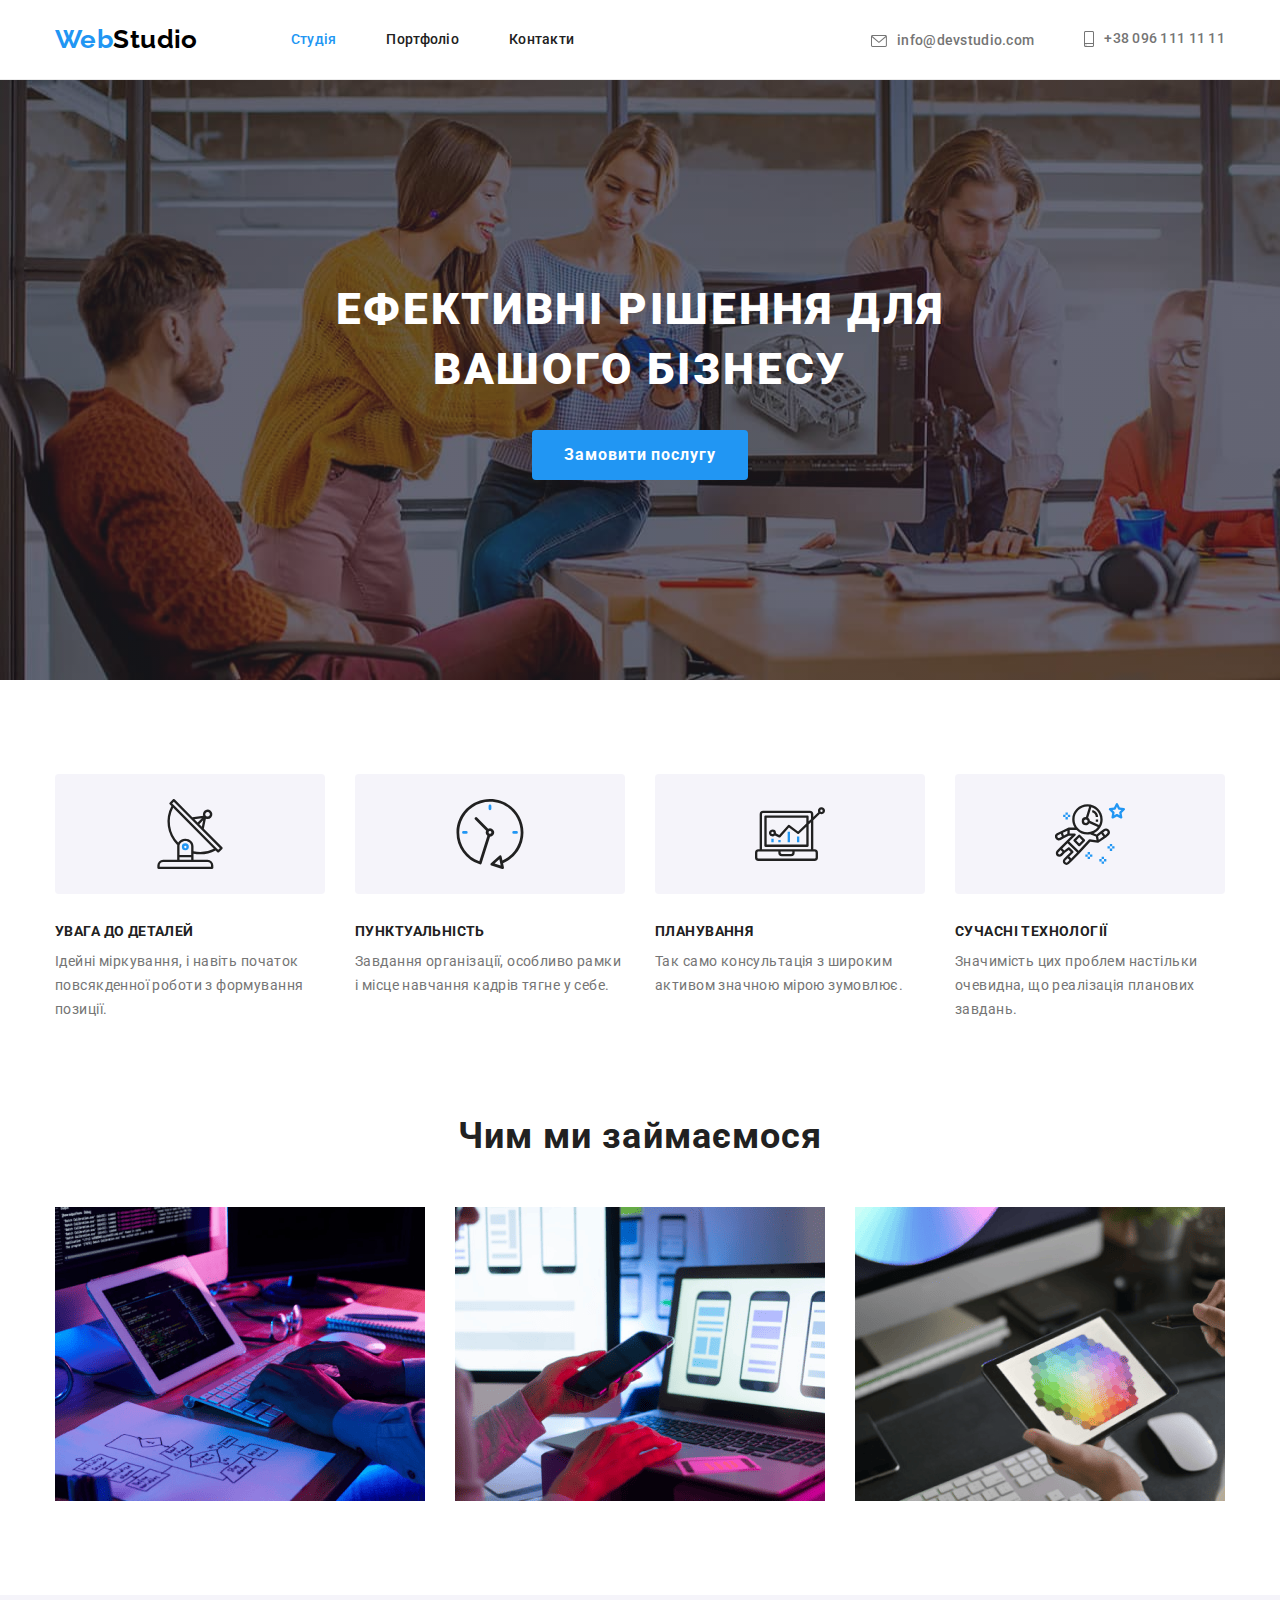
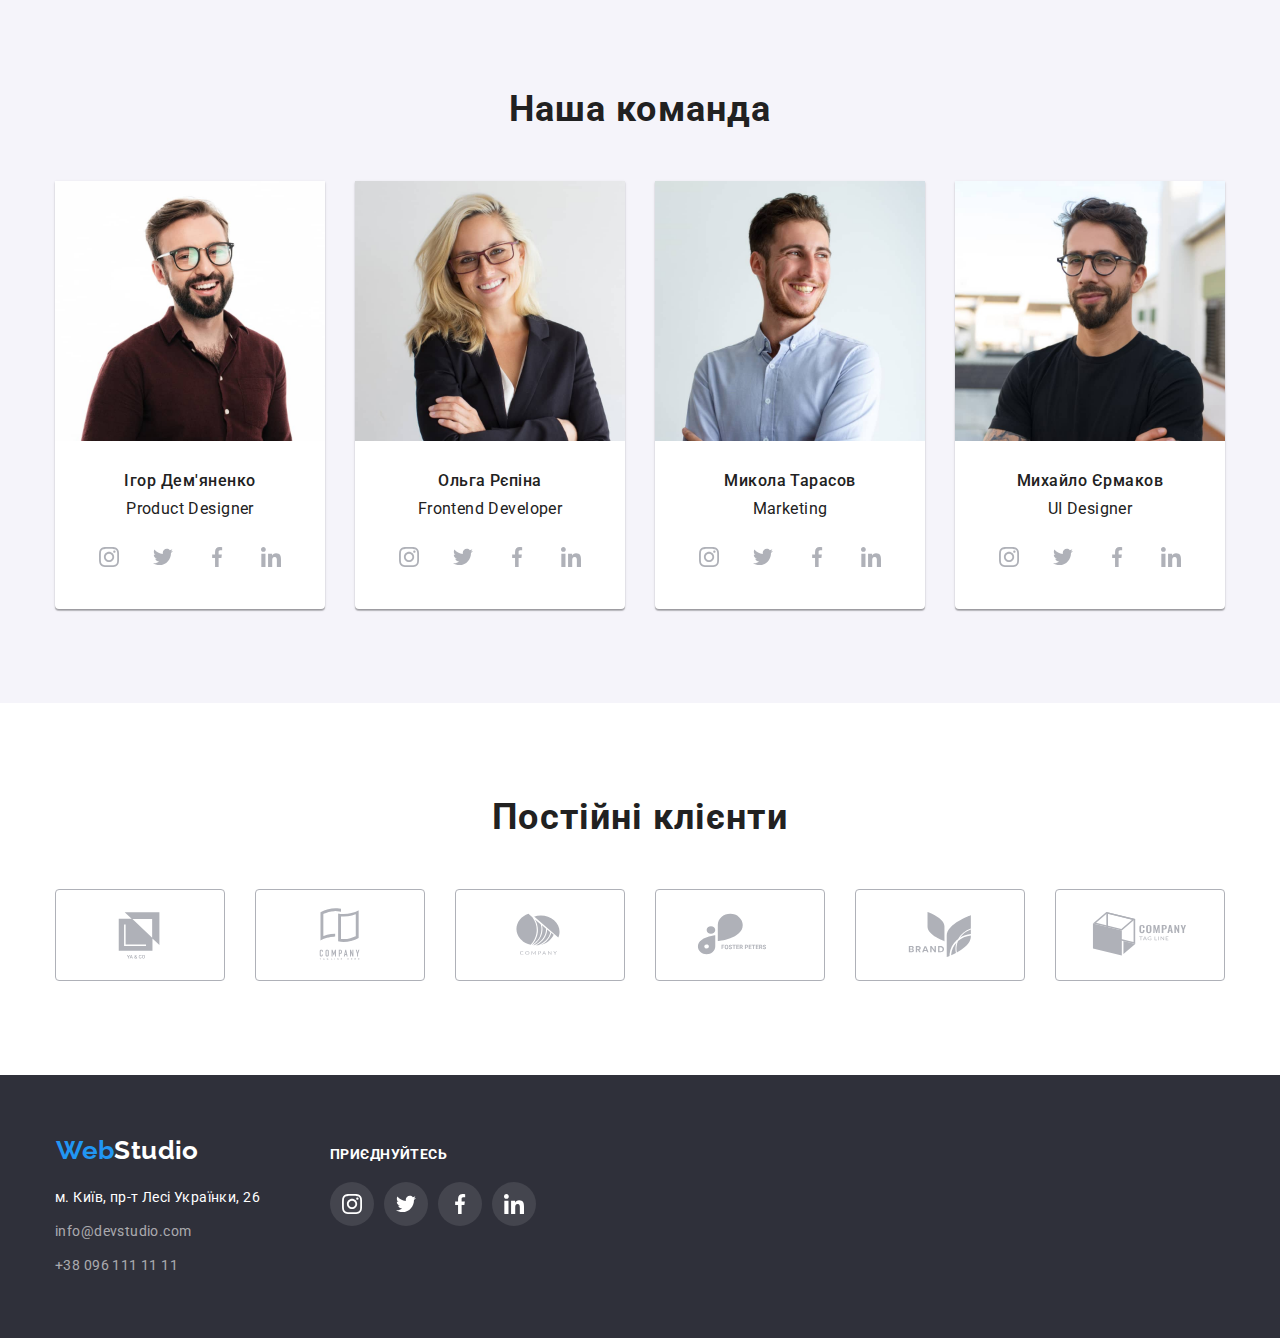
==== commit aecab47f: "final result" ====
--- a/index.html
+++ b/index.html
@@ -401,7 +401,7 @@
               href="https://goo.gl/maps/8eCghQY2oybn2GDY6"
               target="_blank"
               rel="noopener noreferrer nofollow"
-              >м. Київ бул. Лесі Українки, 26
+              >м. Київ, пр-т Лесі Українки, 26
             </a>
           </li>
           <li class="address-item">
--- a/css/style.css
+++ b/css/style.css
@@ -117,7 +117,7 @@
 }
 .head-contact {
   display: flex;
-  align-items: baseline;
+  align-items: center;
   color: var(--pcolor);
 }
 .site-nav__link {
@@ -348,14 +348,11 @@
 }
 .social {
   display: flex;
+  margin-top: 16px;
   margin-left: 32px;
   margin-right: 32px;
 }
-/* .icon-social {
-  width: 44px;
-  height: 44px;
-
-} */
+
 .link-social {
   display: flex;
   width: 44px;
@@ -390,9 +387,11 @@
 }
 .link-clients {
   display: flex;
-  width: 170px;
+  align-items: center;
+  justify-content: center;
+ 
   height: 92px;
-  padding: 16px 32px;
+  
 
   border: 1px solid rgba(175, 177, 184, 1);
   border: 1px solid #afb1b8;
@@ -523,7 +522,7 @@
 }
 .address {
   font-style: normal;
-  padding-top: 20px;
+  
 }
 .address-list {
   display: flex;
@@ -531,7 +530,7 @@
   flex-direction: column;
   flex-direction: column;
   flex-direction: column;
-  width: 231px;
+  
 }
 .address-item:not(:last-child) {
   margin-bottom: 10px;
@@ -542,14 +541,14 @@
 }
 .singin {
   margin-bottom: 20px;
-
+text-align: left;
   color: var(--main-bgcolor);
   text-transform: uppercase;
   font-size: 14px;
 }
 .sing-section {
   margin-left: 70px;
-  width: 80px;
+
 }
 
 .singin-list {
@@ -570,7 +569,7 @@
   margin-right: 10px;
 }
 .singin-icon {
-  fill: #afb1b8;
+  fill: var(--main-bgcolor);
 
   margin: 12px 12px;
  
